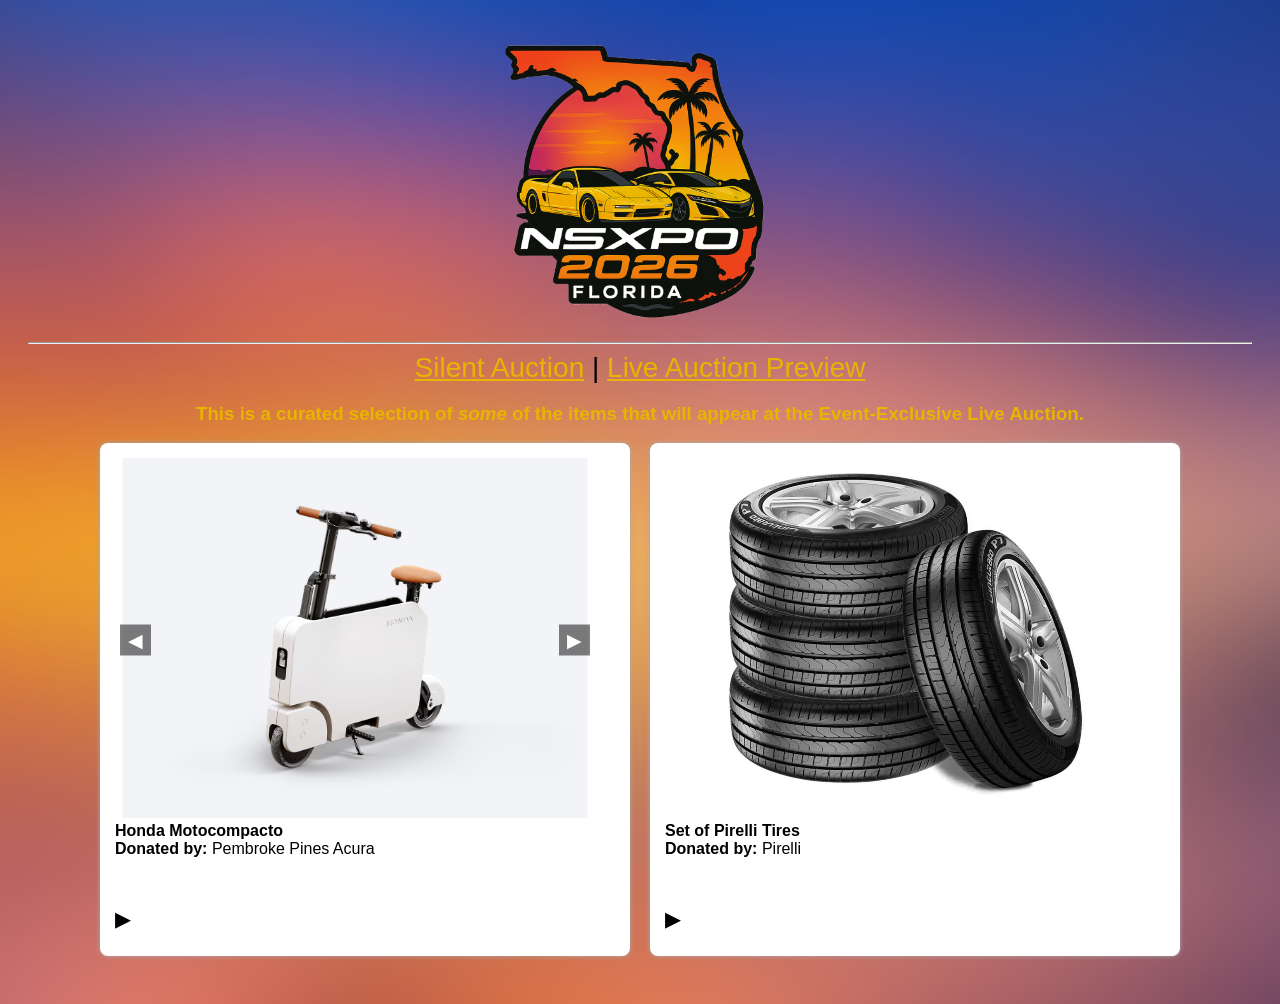
==== gallery.html @ 860cbe96 "Committing format changes and updated gallery page. Fresh start!" ====
<!DOCTYPE html>
<html lang="en">

<head>
    <meta charset="utf-8">
    <title>Live Auction Preview</title>
    <link rel="stylesheet" href="./css/styles.css">
</head>

<body>
    <img class="Logo" src="./resources/2026 Logo.png">
    <hr>
    <nav>
        <a href="index.html">Silent Auction</a> |
        <a href="gallery.html">Live Auction Preview</a>
    </nav>
    <h3 class="header">This is a curated selection of <em>some</em> of the items that will appear at the Event-Exclusive
        Live Auction.</h3>
    <div id="gallery"></div>

    <script src="./scripts/gallery_scripts.js"></script>
</body>
</html>
---- css/styles.css ----
.Logo {
    width: 25%;
    display: block;
    margin: 0 auto;
}

nav {
    text-align: center;
    font-size: 1.75em;
}

nav a:visited,
nav a:link {
    color: rgb(232, 180, 0);
}

.header {
    text-align: center;
    color: rgb(232, 180, 0);
}

#auctionTimerBanner {
    display: none;
    background: #e0f7ff;
    padding: 10px;
    margin: 15px auto;
    text-align: center;
    font-size: 1.1em;
    border-radius: 6px;
    max-width: 750px;
}

#auctionTimerBanner b {
    font-size: 1.15em;
}

#auctionTimerCountdown {
    display: inline-block;
    margin-top: 4px;
    font-weight: bold;
    font-size: 1.3em;
}

.logoutbtn button {
    font-size: .7em;
    padding: 1%;
    cursor: pointer;
    width: 100%;
    height: 100%;
    display: flex;
    align-items: center;
    justify-content: center;
}

h1 {
    text-align: center;
    color: rgb(232, 180, 0);
}

body {
    font-family: sans-serif, Arial;
    padding: 20px;
    background-size: cover;
    background-repeat: no-repeat;
    background-image: url(../resources/background_image_blur.png);
}

summary {
    list-style: none;
    padding: 0;
    margin: 0;
    display: inline-flex;
    flex-direction: column;
    align-items: flex-start;
}

summary .item-info {
    min-height: 5em;
}

summary::after {
    content: "▸";
    font-size: 2rem;
    line-height: 1;
    margin-bottom: 0.2em;
    transition: transform .2s ease;
    transform-origin: center;
}

details[open]>summary::after {
    transform: rotate(90deg);
}

#lookupOverlay span {
    background-color: #fff;
}

#lookupOverlay {
    position: fixed;
    top: 0;
    left: 0;
    width: 100%;
    height: 100%;
    display: flex;
    align-items: center;
    justify-content: center;
    background: rgba(0, 0, 0, 0.5);
    z-index: 1000;
}

#lookupOverlay.hidden {
    display: none;
}

form input {
    width: calc(100% - 12px);
    padding: 5px;
    margin: 5px 0;
    box-sizing: border-box;
}

#items .item img,
#gallery .item img {
    width: 200%;
    max-width: 100%;
    height: 100%;
}

#items .item,
#gallery .item {
    background: #fff;
    padding: 15px;
    margin-bottom: 20px;
    border-radius: 8px;
    box-shadow: 0 0 5px #aaa;
    flex: 1 1 50%;
    max-width: 500px;
}

#items .item p,
#gallery .item p {
    line-height: 1.25;
}

#items,
#gallery {
    display: flex;
    flex-wrap: wrap;
    gap: 20px;
    justify-content: center;
    align-items: flex-start;
}

.page-title {
    display: flex;
    align-items: center;
    justify-content: center;
    gap: 12px;
}

.carousel {
    position: relative;
    display: inline-block;
}

.carousel img {
    max-width: 100%;
    border-radius: 6px;
}

.carousel-btn {
    position: absolute;
    top: 50%;
    transform: translateY(-50%);
    background: rgba(0, 0, 0, 0.5);
    color: white;
    border: none;
    font-size: 1.2em;
    padding: 4px 8px;
    cursor: pointer;
}

.carousel-btn.left {
    left: 5px;
}

.carousel-btn.right {
    right: 5px;
}

.admin-btn {
    margin-top: 10px;
    background: #e74c3c;
    color: white;
    border: none;
    padding: 5px 10px;
    cursor: pointer;
    display: none;
}

.admin-btn:hover {
    background: #c0392b;
}

#admin-login {
    background: #fff;
    padding: 10px;
    margin-bottom: 20px;
    border-radius: 6px;
    box-shadow: 0 0 4px #aaa;
    max-width: 320px;
}

.phase-row {
    border: 1px solid #ccc;
    border-radius: 6px;
    padding: 10px;
    margin-bottom: 10px;
    background: #fafafa;
}

.phase-row label {
    display: inline-block;
    margin: 6px 8px 6px 0;
}

.phase-row input[type="datetime-local"] {
    min-width: 230px;
}

.phase-row .line {
    margin: 6px 0;
}

.phase-row .removePhaseBtn {
    margin-top: 6px;
}
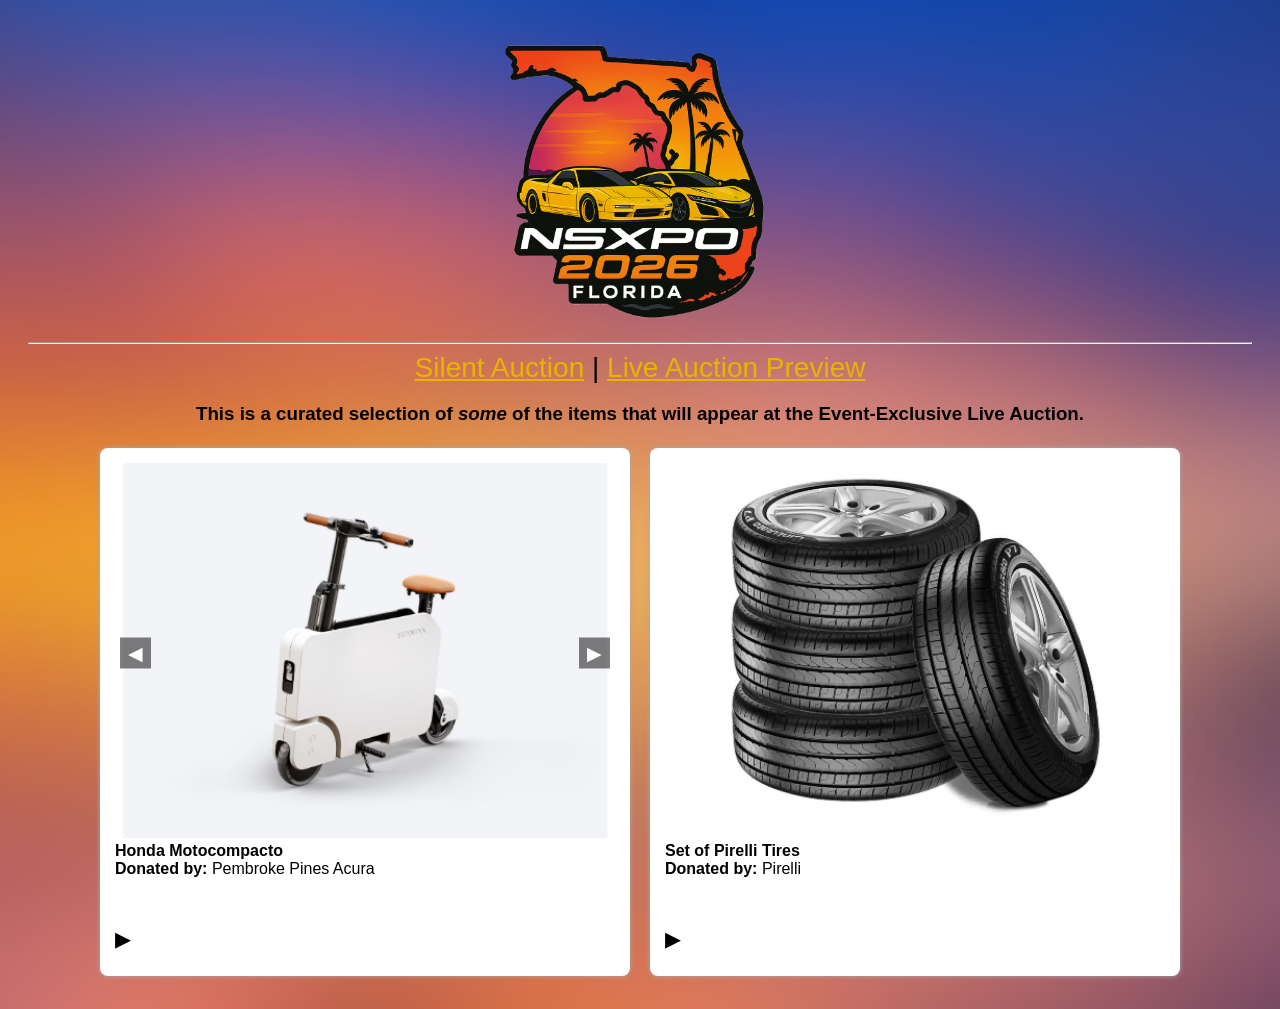
==== commit 20923701: "made it so that the version is checked every minute, and reloads the page if there is a mismatch" ====
--- a/gallery.html
+++ b/gallery.html
@@ -4,7 +4,7 @@
 <head>
     <meta charset="utf-8">
     <title>Live Auction Preview</title>
-    <link rel="stylesheet" href="./css/styles.css">
+    <link rel="stylesheet" href="./css/styles.css?v=__SITE_VERSION__">
 </head>
 
 <body>
@@ -18,6 +18,6 @@
         Live Auction.</h3>
     <div id="gallery"></div>
 
-    <script src="./scripts/gallery_scripts.js"></script>
+    <script src="./scripts/gallery_scripts.js?v=__SITE_VERSION__"></script>
 </body>
 </html>
--- a/css/styles.css
+++ b/css/styles.css
@@ -16,7 +16,7 @@
 
 .header {
     text-align: center;
-    color: rgb(232, 180, 0);
+    color: black;
 }
 
 #auctionTimerBanner {
@@ -119,18 +119,15 @@
     box-sizing: border-box;
 }
 
-#items .item img,
-#gallery .item img {
-    width: 200%;
-    max-width: 100%;
-    height: 100%;
+#items img,
+#gallery img {
+    width: 500px;
 }
 
 #items .item,
 #gallery .item {
     background: #fff;
     padding: 15px;
-    margin-bottom: 20px;
     border-radius: 8px;
     box-shadow: 0 0 5px #aaa;
     flex: 1 1 50%;
@@ -149,6 +146,7 @@
     gap: 20px;
     justify-content: center;
     align-items: flex-start;
+    padding: 5px;
 }
 
 .page-title {
